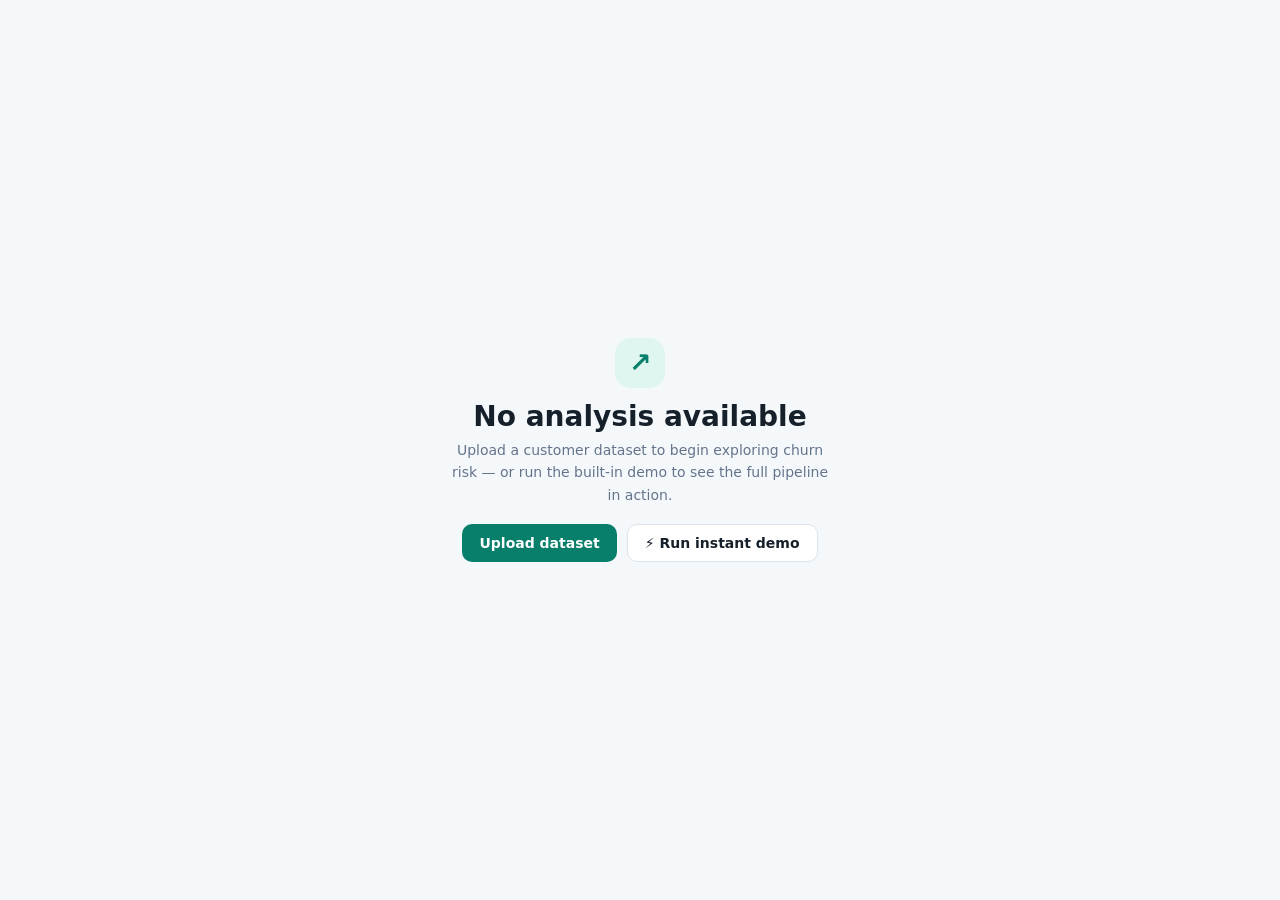
==== frontend/index.html @ 18567259 "ChurnIQ: e-commerce churn prediction & retention platform - FastAPI backend: upload -> auto-train XG" ====
<!DOCTYPE html>
<html lang="en">
<head>
<meta charset="UTF-8"><meta name="viewport" content="width=device-width,initial-scale=1.0">
<title>ChurnIQ — Overview</title>
<link rel="stylesheet" href="css/common.css"><link rel="stylesheet" href="css/dashboard.css">
</head>
<body><script src="js/api.js"></script><script src="js/common.js"></script><script src="js/dashboard.js"></script></body>
</html>
---- frontend/css/common.css ----
﻿:root{
  --bg:#f5f8fb;
  --surface:#ffffff;
  --surface2:#eef3f7;
  --border:#dbe4ec;
  --text:#16202b;
  --muted:#64748b;
  --accent:#087f6b;
  --accent-dark:#056453;
  --green:#168a57;
  --red:#c83b45;
  --amber:#b98900;
  --blue:#376ca8;
  --purple:#7257b5;
  --radius:18px;
  --radius-sm:12px;
  --shadow:0 2px 8px rgba(22,32,43,.06);
  --shadow-lg:0 12px 30px rgba(22,32,43,.12);
  --font:Inter,Segoe UI,system-ui,-apple-system,sans-serif;
  --mono:"IBM Plex Mono",Consolas,monospace;
}
*{box-sizing:border-box;margin:0;padding:0}
html,body{min-height:100%;font-family:var(--font);color:var(--text);background:var(--bg)}
body{font-size:14px}
button,input,select{font:inherit}
button{cursor:pointer}
a{text-decoration:none;color:inherit}
.app{min-height:100vh}
.topbar{
  height:70px;background:var(--surface);border-bottom:1px solid var(--border);
  display:flex;align-items:center;justify-content:space-between;padding:0 26px;
  position:sticky;top:0;z-index:100;box-shadow:0 1px 3px rgba(0,0,0,.03)
}
.logo{font-size:23px;font-weight:800;letter-spacing:-.7px}
.logo span{color:var(--accent)}
.topbar-right{display:flex;align-items:center;gap:12px}
.model-badge{
  display:flex;align-items:center;gap:8px;padding:9px 15px;border:1px solid var(--border);
  background:var(--surface2);border-radius:999px;color:var(--muted);font-size:13px
}
.status-dot{width:8px;height:8px;border-radius:50%;background:var(--green);box-shadow:0 0 0 4px rgba(22,138,87,.12)}
#auc-badge{font-family:var(--mono);font-weight:700;color:var(--green)}
.btn{
  border:0;border-radius:999px;padding:10px 17px;font-weight:700;transition:.18s ease;
  display:inline-flex;align-items:center;justify-content:center;gap:7px
}
.btn:hover{transform:translateY(-1px)}
.btn-primary{background:var(--accent);color:#fff}
.btn-primary:hover{background:var(--accent-dark)}
.btn:disabled{cursor:not-allowed;opacity:.66;transform:none}
.btn.is-loading{pointer-events:none;min-width:168px}
.btn-spinner{width:15px;height:15px;border:2px solid rgba(255,255,255,.42);border-top-color:#fff;border-radius:50%;animation:button-spin .7s linear infinite}
@keyframes button-spin{to{transform:rotate(360deg)}}
.btn-secondary{background:#fff;border:1px solid var(--border);color:var(--text)}
.btn-danger{background:rgba(200,59,69,.1);color:var(--red)}
.shell{display:flex;min-height:calc(100vh - 70px)}
.sidebar{
  width:82px;background:#172130;margin:16px 0 16px 16px;border-radius:24px;
  padding:18px 0;display:flex;flex-direction:column;align-items:center;
  box-shadow:var(--shadow-lg);position:sticky;top:86px;height:calc(100vh - 102px)
}
.nav-new,.nav-link{
  width:46px;height:46px;border-radius:14px;border:0;display:flex;align-items:center;justify-content:center;
  color:#fff;transition:.18s ease;margin-bottom:12px
}
.nav-new{background:rgba(255,255,255,.1);font-size:28px}
.nav-new:hover{background:rgba(255,255,255,.18)}
.nav-links{display:flex;flex-direction:column;gap:8px;flex:1}
.nav-link{background:transparent;color:rgba(255,255,255,.55);font-size:19px}
.nav-link:hover,.nav-link.active{background:var(--accent);color:#fff}
.nav-link svg,.nav-new svg{width:21px;height:21px}
.nav-bottom-dot{width:13px;height:13px;border-radius:50%;background:var(--green);box-shadow:0 0 0 5px rgba(255,255,255,.12)}
.main{flex:1;min-width:0;padding:18px 20px 34px}
.page-head{display:flex;align-items:flex-end;justify-content:space-between;gap:16px;margin:2px 0 20px}
.page-head h1{font-size:25px;letter-spacing:-.5px}
.page-head p{color:var(--muted);margin-top:5px;line-height:1.5}
.card{
  background:var(--surface);border:1px solid var(--border);border-radius:var(--radius);
  box-shadow:var(--shadow);padding:22px
}
.card-title{font-size:14px;font-weight:800;text-transform:uppercase;letter-spacing:.06em;color:#52657c;margin-bottom:16px}
.grid-2{display:grid;grid-template-columns:repeat(2,minmax(0,1fr));gap:16px}
.grid-3{display:grid;grid-template-columns:repeat(3,minmax(0,1fr));gap:16px}
.kpi-grid{display:grid;grid-template-columns:repeat(4,minmax(0,1fr));gap:16px;margin-bottom:18px}
.kpi-card{padding:20px;border:1px solid var(--border);border-radius:var(--radius);background:var(--surface);box-shadow:var(--shadow)}
.kpi-label{font-size:12px;color:var(--muted);font-weight:700;text-transform:uppercase;letter-spacing:.07em}
.kpi-value{font-family:var(--mono);font-size:32px;font-weight:800;margin-top:9px}
.kpi-sub{display:inline-block;margin-top:10px;background:var(--surface2);color:var(--muted);padding:5px 10px;border-radius:999px;font-size:11px;font-weight:700}
.kpi-danger{background:rgba(200,59,69,.045);border-color:rgba(200,59,69,.16)}
.kpi-danger .kpi-value{color:var(--red)}
.kpi-warn{background:rgba(185,137,0,.045);border-color:rgba(185,137,0,.16)}
.kpi-warn .kpi-value{color:var(--amber)}
.kpi-good .kpi-value{color:var(--green)}
.kpi-info .kpi-value{color:var(--accent)}
.banner{
  padding:14px 18px;border-radius:var(--radius-sm);border:1px solid rgba(22,138,87,.25);
  background:rgba(22,138,87,.07);margin-bottom:18px;display:flex;align-items:center;gap:10px
}
.banner strong{color:var(--green)}
.banner span{color:var(--muted)}
.table-wrap{overflow:auto;border:1px solid var(--border);border-radius:14px}
.data-table{width:100%;border-collapse:collapse;min-width:900px}
.data-table th{
  padding:12px 14px;text-align:left;font-size:11px;color:var(--muted);
  text-transform:uppercase;letter-spacing:.05em;background:#f8fafc;border-bottom:1px solid var(--border)
}
.data-table td{padding:12px 14px;border-bottom:1px solid #edf1f4;font-size:13px}
.data-table tr:hover td{background:#f8fbfd}
.risk-badge{display:inline-block;padding:4px 10px;border-radius:999px;font-size:11px;font-weight:800}
.risk-badge.High{background:rgba(200,59,69,.12);color:var(--red)}
.risk-badge.Medium{background:rgba(185,137,0,.13);color:var(--amber)}
.risk-badge.Low{background:rgba(22,138,87,.12);color:var(--green)}
.prob-bar{display:flex;align-items:center;gap:8px;min-width:120px}
.prob-mini{width:65px;height:7px;border-radius:99px;background:#e8edf2;overflow:hidden}
.prob-mini-fill{height:100%;border-radius:99px}
.search-row{display:flex;gap:10px;flex-wrap:wrap;margin-bottom:14px}
.search-box,.select-box{
  flex:1;min-width:220px;border:1px solid var(--border);background:#fff;border-radius:12px;
  padding:11px 13px;color:var(--text);outline:none
}
.search-box:focus,.select-box:focus{border-color:var(--accent)}
.filter-btn{
  padding:10px 14px;border:1px solid var(--border);border-radius:12px;background:#fff;color:var(--muted);font-weight:700
}
.filter-btn.active,.filter-btn:hover{background:var(--accent);border-color:var(--accent);color:#fff}
.pagination{display:flex;align-items:center;justify-content:center;gap:7px;flex-wrap:wrap;margin-top:16px}
.page-btn{padding:7px 11px;border:1px solid var(--border);border-radius:9px;background:#fff;color:var(--muted)}
.page-btn.active,.page-btn:hover{background:var(--accent);border-color:var(--accent);color:#fff}
.empty{padding:40px;text-align:center;color:var(--muted)}
.muted{color:var(--muted)}
.mono{font-family:var(--mono)}
.section-title{font-size:12px;font-weight:800;color:#52657c;text-transform:uppercase;letter-spacing:.07em;margin:18px 0 10px}
.modal-overlay{
  display:none;position:fixed;inset:0;background:rgba(13,23,35,.58);z-index:1000;
  align-items:center;justify-content:center;padding:20px
}
.modal-overlay.active{display:flex}
.modal{background:#fff;border-radius:20px;border:1px solid var(--border);max-width:700px;width:100%;max-height:88vh;overflow:auto;box-shadow:0 20px 50px rgba(0,0,0,.2)}
.modal-head{display:flex;justify-content:space-between;align-items:center;padding:18px 22px;border-bottom:1px solid var(--border);position:sticky;top:0;background:#fff;z-index:2}
.modal-head h3{font-size:17px}
.modal-close{border:0;background:transparent;font-size:26px;color:var(--muted)}
.modal-body{padding:22px}
.profile-grid{display:grid;grid-template-columns:repeat(2,minmax(0,1fr));gap:9px}
.profile-item{background:var(--surface2);padding:11px 13px;border-radius:11px}
.profile-item label{display:block;font-size:10px;text-transform:uppercase;color:var(--muted);font-weight:700;margin-bottom:4px}
.profile-item span{font-size:13px;font-weight:600;word-break:break-word}
.shap-row{display:flex;align-items:center;gap:10px;margin:9px 0}
.shap-label{width:180px;color:var(--muted);font-size:12px;white-space:nowrap;overflow:hidden;text-overflow:ellipsis}
.shap-bar-wrap{flex:1;background:#edf1f5;height:8px;border-radius:99px;overflow:hidden}
.shap-bar-fill{height:100%;border-radius:99px}
.shap-val{width:65px;text-align:right;font:12px var(--mono);color:var(--muted)}
.rec-card{display:flex;gap:10px;background:var(--surface2);border-radius:11px;padding:12px;margin-top:8px}
.rec-priority{padding:3px 8px;border-radius:6px;font-size:10px;font-weight:800;height:max-content}
.rec-priority.High{background:rgba(200,59,69,.13);color:var(--red)}
.rec-priority.Medium{background:rgba(185,137,0,.13);color:var(--amber)}
.rec-priority.Low{background:rgba(22,138,87,.13);color:var(--green)}
.platform-row{display:flex;flex-wrap:wrap;gap:10px;margin:12px 0}
.platform-item{flex:1 1 160px;display:flex;justify-content:space-between;align-items:center;gap:8px;background:var(--surface2);border-radius:11px;padding:11px 14px;font-size:13px}
.inner-actions{display:flex;gap:10px;flex-wrap:wrap;margin-top:14px}
.integration-results{display:grid;gap:12px;margin-top:16px}
/* Customers page: per-row View + strategy Apply controls */
.row-actions{text-align:right;white-space:nowrap}
.row-view{padding:5px 13px;font-size:12px;font-weight:650}
.apply-btn{
  border:1.5px solid var(--accent);background:#fff;color:var(--accent);
  font-weight:700;font-size:12px;border-radius:999px;padding:7px 14px;
  cursor:pointer;transition:.15s ease;flex:0 0 auto;align-self:center
}
.apply-btn:hover{background:var(--accent);color:#fff;transform:translateY(-1px)}
.apply-btn.applied{background:var(--green);border-color:var(--green);color:#fff}
.notify-row{display:flex;flex-direction:column;gap:6px;align-items:flex-end}
.btn-mini{padding:5px 9px;font-size:11.5px;border:1px solid var(--border);border-radius:8px;background:var(--surface2);color:var(--text);cursor:pointer;white-space:nowrap}
.btn-mini:hover{background:var(--accent);color:#fff;border-color:var(--accent)}
.btn-mini:disabled{opacity:.55;cursor:wait}
.outreach-list{display:flex;flex-direction:column;gap:8px;margin:10px 0}
.rec-driver{font-size:11px;color:var(--muted);margin-top:4px}
.applied-meta{font-size:11.5px;color:var(--muted);font-weight:600;margin-left:8px}
.applied-meta a{color:var(--accent);font-weight:700;text-decoration:none}
.applied-meta a:hover{text-decoration:underline}
.integration-customer{border:1px solid var(--border);border-radius:14px;padding:16px;background:#fbfcfd}
.integration-head{display:flex;justify-content:space-between;align-items:center;gap:12px}
.integration-customer>.muted{margin-top:6px}
.field-label{display:block;font-size:11px;font-weight:800;text-transform:uppercase;color:var(--muted);margin-bottom:6px}
.product-list{display:grid;gap:8px}
.product{display:flex;justify-content:space-between;gap:12px;text-align:left;padding:12px;border:1px solid var(--border);border-radius:10px;background:#fff;color:var(--text)}
.product:hover{border-color:var(--accent);background:#f5fbf9}
.product span{font-family:var(--mono);color:var(--accent);font-weight:700}
.cart-line{display:flex;justify-content:space-between;padding:8px 0;border-bottom:1px solid var(--border);font-size:13px}
.advanced-payload{margin-top:16px}
.advanced-payload summary{cursor:pointer;font-weight:700;color:var(--muted)}
.training-overlay{
  display:none;position:fixed;inset:0;background:rgba(13,23,35,.65);z-index:2000;align-items:center;justify-content:center
}
.training-overlay.active{display:flex}
.train-card{background:#fff;border-radius:20px;padding:34px;max-width:480px;width:92%;text-align:center;box-shadow:0 20px 50px rgba(0,0,0,.2)}
.train-card .brain{font-size:42px;margin-bottom:10px}
.train-card h2{font-size:21px}
.train-card p{color:var(--muted);line-height:1.6;margin:8px 0 22px}
.train-step{font:12px var(--mono);color:var(--accent);margin-bottom:10px}
.progress-track{height:10px;background:#e9eef2;border-radius:99px;overflow:hidden}
.progress-fill{height:100%;width:0;background:linear-gradient(90deg,var(--accent),#35aa8e);transition:width .35s}
.progress-pct{font:12px var(--mono);color:var(--muted);margin-top:7px}
.toast{
  position:fixed;right:22px;bottom:22px;background:#172130;color:#fff;padding:12px 16px;
  border-radius:12px;box-shadow:var(--shadow-lg);display:none;z-index:3000
}
.toast.show{display:block}
/* Product shell and reusable design tokens. Keeps the existing ChurnIQ palette. */
:root{--primary:var(--accent);--primary-dark:#066c5a;--background:var(--bg);--surface-secondary:var(--surface2);--text-muted:var(--muted);--success:var(--green);--warning:var(--amber);--danger:var(--red);--info:var(--blue)}
.shell{display:flex;gap:0;min-height:calc(100vh - 74px)}
.sidebar{width:244px;height:calc(100vh - 102px);position:sticky;top:88px;margin:14px 0 14px 14px;padding:14px 12px;border-radius:20px;align-items:stretch;gap:4px;background:#172036;box-shadow:0 12px 32px rgba(17,31,52,.14)}
.sidebar-brand{height:42px;display:flex;align-items:center;gap:9px;padding:0 7px;margin-bottom:8px;color:#fff;font-size:19px;letter-spacing:-.7px}.sidebar-brand strong span{color:#19b89b}.sidebar-mark{width:27px;height:27px;border-radius:9px;display:grid;place-items:center;background:var(--accent);font-size:12px;font-weight:900}
.nav-new{width:100%;height:43px;display:flex;align-items:center;gap:10px;justify-content:flex-start;padding:0 12px;margin:3px 0 14px;background:#26324d;color:#fff;border:1px solid transparent;border-radius:12px;font-weight:750}.nav-new b{font-size:21px;font-weight:400;line-height:1}.nav-new:hover{background:var(--accent)}
.nav-caption{padding:7px 10px 5px;font-size:10px;letter-spacing:.1em;text-transform:uppercase;color:#8791a8;font-weight:800}.nav-links{display:grid;gap:3px;margin-bottom:10px}.nav-link{height:42px;width:100%;border-radius:10px;padding:0 10px;display:flex;align-items:center;gap:12px;color:#aeb6c8;text-decoration:none;font-size:13px;font-weight:650}.nav-link svg{width:19px;height:19px;min-width:19px;fill:none;stroke:currentColor;stroke-width:1.8}.nav-link:hover{background:#26324d;color:#fff}.nav-link.active{background:var(--accent);color:#fff;box-shadow:none}.sidebar-footer{margin-top:auto;display:flex;align-items:center;gap:8px;padding:10px;color:#aeb6c8;font-size:11px}.sidebar-footer i{width:8px;height:8px;border-radius:50%;background:var(--success);box-shadow:0 0 0 4px rgba(22,138,87,.16)}
.main{flex:1;min-width:0;padding:28px 34px 42px}.topbar{height:74px;padding:0 34px;border-bottom:1px solid var(--border);background:rgba(255,255,255,.94);backdrop-filter:blur(12px)}.topbar-right{gap:10px}.source-badge,.model-badge{height:36px;border:1px solid var(--border);border-radius:11px;background:var(--surface-secondary);display:flex;align-items:center;gap:7px;padding:0 11px;font-size:12px;color:var(--text-muted)}.source-badge i{width:8px;height:8px;border-radius:50%;background:var(--success);box-shadow:0 0 0 4px rgba(22,138,87,.12)}.model-badge #model-name-badge{max-width:180px;overflow:hidden;text-overflow:ellipsis;white-space:nowrap}.model-badge #auc-badge{font-family:var(--mono);font-size:11px;font-weight:800;color:var(--primary)}
.card{border:1px solid var(--border);box-shadow:0 5px 18px rgba(16,38,67,.045);border-radius:16px}.btn{min-height:38px;border-radius:10px;font-weight:750;transition:transform .18s,box-shadow .18s,background .18s}.btn:hover{transform:translateY(-1px);box-shadow:0 6px 15px rgba(17,37,60,.12)}.btn-primary{background:var(--primary)}.btn-primary:hover{background:var(--primary-dark)}.btn-secondary{background:#fff}.btn-danger{background:var(--danger);color:#fff;border-color:var(--danger)}.badge{font-size:11px;font-weight:800;letter-spacing:.02em}.standalone-state{min-height:100vh;display:grid;place-content:center;text-align:center;padding:30px;background:var(--background)}.standalone-state h1{margin:12px 0 6px}.standalone-state p{max-width:380px;color:var(--text-muted);line-height:1.6;margin:0 0 18px}.state-icon{width:50px;height:50px;border-radius:16px;display:grid;place-items:center;margin:auto;background:#dff5ef;color:var(--primary);font-size:27px;font-weight:800}.state-icon.error{background:#fde8ea;color:var(--danger)}
.toast[data-tone="error"]{background:var(--danger)}.toast[data-tone="warning"]{background:#9a6d00}.toast{font-weight:650}
.page-loading{min-height:100vh;display:grid;place-items:center;background:var(--bg);color:var(--muted);font-weight:650}.page-loading span{display:flex;align-items:center;gap:10px}.page-loading i{display:block;width:17px;height:17px;border:2px solid #c9d9d6;border-top-color:var(--accent);border-radius:50%;animation:button-spin .7s linear infinite}
.action-overview{display:grid;grid-template-columns:repeat(3,1fr);margin-bottom:16px;overflow:hidden}.action-overview>div{padding:18px 20px;display:grid;gap:5px;border-right:1px solid var(--border)}.action-overview>div:last-child{border:0}.action-overview span,.action-overview small{font-size:12px;color:var(--muted)}.action-overview strong{font-size:24px;letter-spacing:-.04em}.action-label{font-size:10px;color:var(--accent);font-weight:800;letter-spacing:.08em;text-transform:uppercase}.action-link{margin-top:13px;background:transparent;border:0;padding:0;color:var(--accent);font-size:12px;font-weight:800;cursor:pointer}.action-link:hover{text-decoration:underline}
@media(max-width:1050px){
  .kpi-grid{grid-template-columns:repeat(2,minmax(0,1fr))}
  .grid-3{grid-template-columns:1fr 1fr}
}
@media(max-width:760px){
  .topbar{padding:0 14px;height:62px}
  .topbar-right .model-badge{display:none}
  .shell{min-height:calc(100vh - 62px)}
  .sidebar{width:58px;margin:8px 0 8px 8px;border-radius:18px;top:70px;height:calc(100vh - 78px)}
  .nav-new,.nav-link{width:38px;height:38px;border-radius:11px}
  .main{padding:14px 10px 25px}
  .page-head{align-items:flex-start;flex-direction:column}
  .kpi-grid,.grid-2,.grid-3{grid-template-columns:1fr}
  .profile-grid{grid-template-columns:1fr}
  .shap-label{width:120px}
}
@media(max-width:1050px){.sidebar{width:72px;padding:12px 10px}.sidebar-brand{justify-content:center;padding:0}.sidebar-brand strong,.nav-new span,.nav-caption,.nav-link span,.sidebar-footer span{display:none}.nav-new{justify-content:center;padding:0;margin-bottom:10px}.nav-link{justify-content:center;padding:0}.sidebar-footer{justify-content:center;padding:10px 0}.main{padding:24px 22px}}
@media(max-width:760px){.topbar{padding:0 14px}.topbar-right .source-badge,.topbar-right .model-badge{display:none}.topbar-right .btn{font-size:12px;padding:0 10px}.sidebar{width:58px;margin:8px 0 8px 8px;height:calc(100vh - 78px);top:70px;border-radius:18px;padding:9px}.sidebar-brand{height:36px}.sidebar-mark{width:25px;height:25px}.nav-new,.nav-link{width:40px;height:40px;border-radius:11px}.main{padding:18px 12px 28px}}
/* Compact navigation avoids layout shifts and keeps all existing pages usable. */
.sidebar{width:82px;margin:16px 0 16px 16px;padding:18px 0;align-items:center;top:90px;height:calc(100vh - 106px);border-radius:24px;gap:0}.sidebar-brand,.nav-caption,.sidebar-footer{display:none}.nav-new,.nav-link{width:46px;height:46px;border-radius:14px;justify-content:center;padding:0;margin:0}.nav-new{margin-bottom:14px;background:rgba(255,255,255,.1)}.nav-new:hover{background:rgba(255,255,255,.18)}.nav-new span,.nav-link span{display:none}.nav-links{display:flex;flex-direction:column;gap:8px;flex:1;margin:0}.nav-link{color:rgba(255,255,255,.55)}.nav-link:hover,.nav-link.active{background:var(--accent);color:#fff}.nav-bottom-dot{display:block;width:13px;height:13px;margin-bottom:2px;border-radius:50%;background:var(--green);box-shadow:0 0 0 5px rgba(255,255,255,.12)}
@media(max-width:1050px){.sidebar{width:70px;padding:14px 0}.main{padding:24px 22px}}@media(max-width:760px){.sidebar{width:58px;margin:8px 0 8px 8px;padding:9px;top:70px;height:calc(100vh - 78px);border-radius:18px}.nav-new,.nav-link{width:40px;height:40px;border-radius:11px}.main{padding:18px 12px 28px}}
/* ── UI polish: labeled nav, skeletons, training stepper, a11y ───────────── */

/* Labeled navigation on wide screens (icons + text). Below 1200px the rail
   collapses back to icons, but labels stay in the DOM using the visually
   hidden pattern so screen readers still announce them. */
@media(min-width:1201px){
  .sidebar{width:216px;padding:20px 14px;align-items:stretch;margin:16px 0 16px 16px}
  .nav-new,.nav-link{width:100%;height:46px;justify-content:flex-start;gap:12px;padding:0 15px;margin-bottom:0}
  .nav-new span,.nav-link span{display:inline;font-size:13.5px;font-weight:650;letter-spacing:.1px;white-space:nowrap}
  .nav-links{gap:6px}
}
@media(max-width:1200px){
  .nav-new span,.nav-link span{
    position:absolute;width:1px;height:1px;padding:0;margin:-1px;
    overflow:hidden;clip:rect(0,0,0,0);white-space:nowrap;border:0
  }
}

/* Skeleton loaders */
.skeleton{position:relative;overflow:hidden;background:var(--surface2);border-radius:10px}
.skeleton::after{
  content:"";position:absolute;inset:0;transform:translateX(-100%);
  background:linear-gradient(90deg,transparent,rgba(255,255,255,.72),transparent);
  animation:skeleton-sweep 1.25s ease-in-out infinite
}
@keyframes skeleton-sweep{to{transform:translateX(100%)}}
.skeleton-kpi{min-height:104px;height:104px;border-radius:18px}
.skeleton-box{min-height:96px;border-radius:18px}
.skeleton-chip{display:inline-block;width:120px;height:36px;border-radius:999px}

/* Training stepper */
.train-steps{list-style:none;display:grid;gap:9px;text-align:left;margin:20px auto 14px;max-width:340px;padding:0}
.train-steps li{display:flex;align-items:center;gap:11px;font-size:13px;color:var(--muted)}
.train-steps li .dot{
  width:21px;height:21px;border-radius:50%;border:2px solid var(--border);flex:0 0 auto;
  display:grid;place-items:center;font-size:11px;font-weight:800;background:#fff;color:var(--muted)
}
.train-steps li.done{color:var(--text)}
.train-steps li.done .dot{background:var(--green);border-color:var(--green);color:#fff}
.train-steps li.active{color:var(--text);font-weight:700}
.train-steps li.active .dot{border-color:var(--accent);color:var(--accent);box-shadow:0 0 0 4px rgba(8,127,107,.12)}
.train-meta{
  display:flex;justify-content:space-between;max-width:340px;margin:12px auto 0;
  font-size:12px;color:var(--muted);font-family:var(--mono)
}

/* Accessibility: visible keyboard focus + respect reduced motion */
:focus-visible{outline:2px solid var(--accent);outline-offset:2px;border-radius:8px}
@media(prefers-reduced-motion:reduce){
  .skeleton::after{animation:none}
  *{animation-duration:.001s!important;transition-duration:.001s!important}
}

/* ── Retention Strategies page ───────────────────────────────────────────── */
.strategy-toolbar{display:flex;gap:8px;align-items:center;flex-wrap:wrap;margin-bottom:14px}
.strategy-toolbar .filter-btn{background:#fff;border:1px solid var(--border);border-radius:999px;padding:7px 14px;font-size:12.5px;font-weight:650;color:var(--muted);cursor:pointer;transition:.15s}
.strategy-toolbar .filter-btn:hover{border-color:var(--accent);color:var(--accent)}
.strategy-toolbar .filter-btn.active{background:var(--accent);border-color:var(--accent);color:#fff}
.sort-select{border:1px solid var(--border);border-radius:999px;padding:7px 13px;font-size:12.5px;background:#fff;cursor:pointer}
.strat-grid{display:flex;flex-direction:column;gap:14px}
.strat-card{padding:18px 20px;border-left:4px solid var(--accent);cursor:pointer;transition:.18s ease}
.strat-card:hover{box-shadow:var(--shadow-lg);transform:translateY(-1px)}
.strat-card.prio-High{border-left-color:var(--red)}
.strat-card.prio-Medium{border-left-color:var(--amber)}
.strat-card.prio-Low{border-left-color:var(--blue)}
.strat-head{display:flex;align-items:center;gap:12px;margin-bottom:9px}
.strat-icon{width:42px;height:42px;border-radius:12px;background:var(--surface2);display:grid;place-items:center;font-size:20px;flex:0 0 auto}
.prio-badge{font-size:10px;font-weight:800;letter-spacing:.09em;text-transform:uppercase}
.prio-badge.High{color:var(--red)}.prio-badge.Medium{color:var(--amber)}.prio-badge.Low{color:var(--blue)}
.strat-head h3{font-size:16px;margin-top:3px;letter-spacing:-.2px}
.strat-desc{color:var(--muted);font-size:13px;line-height:1.65;margin-bottom:13px}
.strat-stats{display:flex;gap:30px;flex-wrap:wrap;padding-top:11px;border-top:1px dashed var(--border)}
.strat-stats strong{display:block;font-size:19px;letter-spacing:-.02em}
.strat-stats span{font-size:11.5px;color:var(--muted)}
.applied-chip{font-size:11px;font-weight:800;color:#fff;background:var(--green);border-radius:999px;padding:5px 11px;flex:0 0 auto}
.est-note{font-size:11.5px;color:var(--muted);margin-top:10px;line-height:1.5}
---- frontend/css/dashboard.css ----
.chart-grid{display:grid;grid-template-columns:repeat(3,minmax(0,1fr));gap:16px;margin-bottom:16px}
.chart-card{min-height:210px}
.donut-wrap{display:flex;align-items:center;gap:20px;min-height:145px}
.donut-svg{flex:0 0 auto}
.donut-legend{display:flex;flex-direction:column;gap:9px;min-width:150px}
.legend-item{display:flex;align-items:center;gap:8px;font-size:12px;cursor:pointer}
.legend-item:hover{opacity:.75}
.legend-dot{width:10px;height:10px;border-radius:50%;flex:0 0 auto}
.legend-label{color:var(--muted)}
.legend-value{margin-left:auto;font:700 12px var(--mono)}
.histogram{display:block;padding:4px 0 0}
.hist-svg{width:100%;height:auto;display:block}
.hist-col{cursor:pointer;transition:opacity .15s}
.hist-col:hover{opacity:1}
.hist-summary{display:flex;gap:10px;flex-wrap:wrap;margin-top:10px}
.hist-pill{display:inline-flex;align-items:center;gap:7px;font-size:12px;font-weight:650;background:var(--surface2);border-radius:999px;padding:6px 12px}
.hist-pill i{width:9px;height:9px;border-radius:50%;display:inline-block;flex:0 0 auto}
.hist-pill.stay i{background:#168a57}
.hist-pill.churn i{background:#c83b45}
.hist-hint{margin-top:9px;font-size:11.5px;color:var(--muted);line-height:1.5}
.card-note{display:block;font-size:11.5px;color:var(--muted);font-weight:500;margin-top:3px;letter-spacing:0;text-transform:none}
.bar-list{display:flex;flex-direction:column;gap:12px}
.bar-item{cursor:pointer}
.bar-label{display:flex;justify-content:space-between;gap:12px;margin-bottom:5px;font-size:12px}
.bar-label span:first-child{color:var(--muted);overflow:hidden;text-overflow:ellipsis;white-space:nowrap}
.bar-label span:last-child{font:700 12px var(--mono)}
.bar-track{height:9px;background:#eaf0f4;border-radius:99px;overflow:hidden}
.bar-fill{height:100%;background:var(--accent);border-radius:99px;transition:width .45s}
.bar-fill.up{background:linear-gradient(90deg,#e08a90,#c83b45)}
.bar-fill.down{background:linear-gradient(90deg,#7cc3a1,#168a57)}
.dir{font-weight:800;font-size:10.5px;white-space:nowrap}
.dir.up{color:var(--red)}
.dir.down{color:var(--green)}
.dir.flat{color:var(--muted)}
.driver-impact{font:700 12px var(--mono);color:var(--accent)}
.driver-legend{margin-top:4px;font-size:11.5px;color:var(--muted)}
.wide-card{grid-column:1/-1}
.dataset-meta{display:grid;grid-template-columns:repeat(5,minmax(0,1fr));gap:16px;margin-bottom:16px}
.dataset-meta>div{display:flex;flex-direction:column;gap:5px;min-width:0}
.dataset-meta strong{overflow:hidden;text-overflow:ellipsis;white-space:nowrap}
.eyebrow{display:block;color:var(--accent);font-size:11px;font-weight:800;letter-spacing:.09em;text-transform:uppercase;margin-bottom:7px}.data-source-card{display:grid;grid-template-columns:1fr auto auto;align-items:center;gap:40px;padding:18px 20px;margin-bottom:16px;background:linear-gradient(105deg,#fff,#f1faf7)}.data-source-card h3{font-size:15px;margin:0 0 5px}.data-source-card p{margin:0;color:var(--muted);font-size:12px}.data-source-card>div:not(:first-child){display:grid;gap:4px;font-size:12px}.data-source-card strong{font-size:13px}.high-risk-card{padding:0;overflow:hidden;margin-bottom:16px}.high-risk-card .card-title{padding:18px 20px;margin:0;border-bottom:1px solid var(--border);display:flex;align-items:center;justify-content:space-between}.text-action{background:transparent;border:0;color:var(--accent);font:700 12px var(--font);cursor:pointer}.text-action:hover{text-decoration:underline}.table-wrap{overflow:auto}.insight-table{width:100%;border-collapse:collapse;min-width:500px}.insight-table th{text-align:left;color:var(--muted);font-size:11px;text-transform:uppercase;letter-spacing:.06em;padding:11px 20px;background:#fafcfd}.insight-table td{padding:13px 20px;border-top:1px solid var(--border);font-size:13px}.insight-table tr:hover td{background:#fbfefd}
@media(max-width:1050px){.chart-grid{grid-template-columns:1fr 1fr}}
@media(max-width:760px){.chart-grid{grid-template-columns:1fr}.dataset-meta{grid-template-columns:1fr 1fr}.data-source-card{grid-template-columns:1fr;gap:14px}}
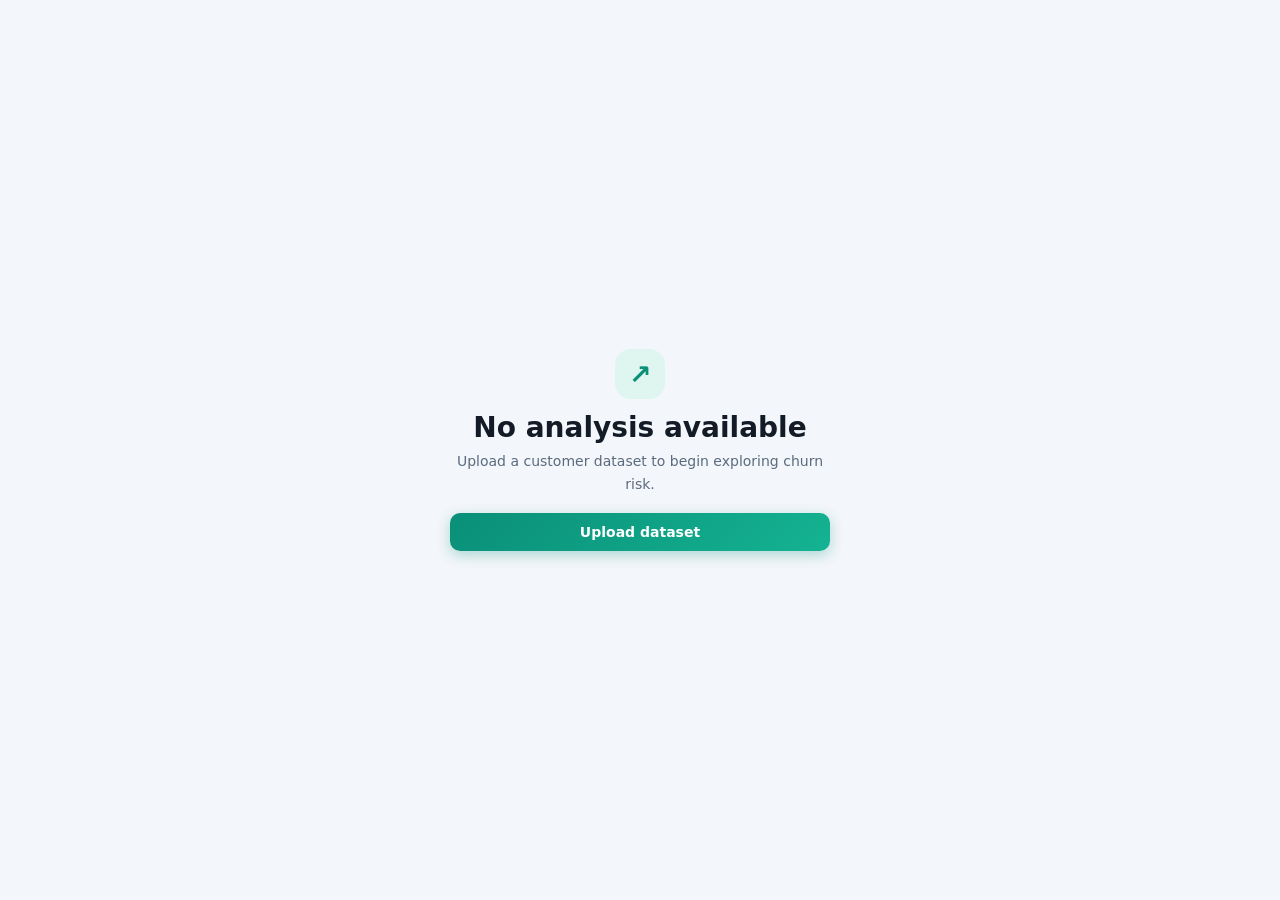
==== commit 875384ed: "Prepare ChurnIQ for Render and Netlify deployment Co-authored-by: Copilot <223556219+Copilot@users.n" ====
--- a/frontend/index.html
+++ b/frontend/index.html
@@ -5,5 +5,5 @@
 <title>ChurnIQ — Overview</title>
 <link rel="stylesheet" href="css/common.css"><link rel="stylesheet" href="css/dashboard.css">
 </head>
-<body><script src="js/api.js"></script><script src="js/common.js"></script><script src="js/dashboard.js"></script></body>
+<body><script src="config.js"></script><script src="js/api.js"></script><script src="js/common.js"></script><script src="js/dashboard.js"></script></body>
 </html>
--- a/frontend/css/common.css
+++ b/frontend/css/common.css
@@ -313,4 +313,150 @@
 .strat-stats strong{display:block;font-size:19px;letter-spacing:-.02em}
 .strat-stats span{font-size:11.5px;color:var(--muted)}
 .applied-chip{font-size:11px;font-weight:800;color:#fff;background:var(--green);border-radius:999px;padding:5px 11px;flex:0 0 auto}
-.est-note{font-size:11.5px;color:var(--muted);margin-top:10px;line-height:1.5}
+/* ============================================================
+   UI POLISH v2 — modern depth, glass surfaces, micro-interactions
+   (override layer appended last so it wins safely)
+   ============================================================ */
+:root{
+  --bg:#f3f6fa;
+  --border:#dee7f0;
+  --text:#121b26;
+  --muted:#5b6b7e;
+  --accent:#0a8f78;
+  --accent-dark:#07705c;
+  --accent-soft:rgba(10,143,120,.09);
+  --ring:rgba(10,143,120,.30);
+  --green:#15875a;
+  --red:#c53b47;
+  --amber:#ad8000;
+  --radius:20px;
+  --shadow:0 1px 2px rgba(15,23,42,.05),0 5px 16px rgba(15,23,42,.06);
+  --shadow-lg:0 14px 36px rgba(15,23,42,.14);
+  --shadow-glow:0 6px 18px rgba(10,143,120,.28);
+  --grad-accent:linear-gradient(135deg,#0a8f78 0%,#14b392 100%);
+}
+
+/* Ambient page canvas */
+html{scroll-behavior:smooth}
+body{
+  -webkit-font-smoothing:antialiased;text-rendering:optimizeLegibility;
+  background:
+    radial-gradient(1100px 520px at 88% -12%, rgba(10,143,120,.075), transparent 62%),
+    radial-gradient(950px 460px at -12% 112%, rgba(55,108,168,.065), transparent 58%),
+    var(--bg);
+  background-attachment:fixed;
+}
+::selection{background:rgba(10,143,120,.18)}
+
+/* Styled scrollbars */
+*{scrollbar-width:thin;scrollbar-color:#b9c6d4 transparent}
+*::-webkit-scrollbar{width:9px;height:9px}
+*::-webkit-scrollbar-thumb{background:#c3cfdb;border-radius:99px;border:2px solid transparent;background-clip:content-box}
+*::-webkit-scrollbar-thumb:hover{background:#a5b4c4;background-clip:content-box}
+*::-webkit-scrollbar-track{background:transparent}
+
+/* Glass topbar */
+.topbar{
+  background:rgba(255,255,255,.86);
+  backdrop-filter:blur(12px) saturate(1.5);
+  -webkit-backdrop-filter:blur(12px) saturate(1.5);
+  border-bottom:1px solid rgba(222,231,240,.9)
+}
+.logo{font-weight:850;letter-spacing:-.8px}
+.logo span{background:var(--grad-accent);-webkit-background-clip:text;background-clip:text;color:transparent}
+
+/* Sidebar: deep gradient + glowing active pill */
+.sidebar{background:linear-gradient(185deg,#182a3d 0%,#0e1a2a 100%)}
+.nav-link,.nav-new{position:relative;transition:.22s cubic-bezier(.4,0,.2,1)}
+.nav-link:hover{background:rgba(255,255,255,.09);color:#fff;transform:translateY(-1px)}
+.nav-link.active{background:var(--grad-accent);color:#fff;box-shadow:0 4px 14px rgba(10,143,120,.45)}
+.nav-link.active::before{
+  content:"";position:absolute;left:-11px;top:50%;transform:translateY(-50%);
+  width:3.5px;height:22px;border-radius:99px;background:#2fd6b5;
+  box-shadow:0 0 10px rgba(47,214,181,.8)
+}
+
+/* Page entrance */
+@keyframes page-in{from{opacity:0;transform:translateY(8px)}to{opacity:1;transform:none}}
+.main{animation:page-in .32s ease both}
+
+/* Cards: softer edge + selective hover lift */
+.card{border-color:rgba(222,231,240,.85);transition:box-shadow .22s ease,transform .22s ease,border-color .22s ease}
+.card-title{color:#4e6178;letter-spacing:.08em}
+.kpi-card:hover,.chart-card:hover{transform:translateY(-3px);box-shadow:var(--shadow-lg);border-color:rgba(10,143,120,.28)}
+
+/* KPI cards: gradient hairline */
+.kpi-card{position:relative;overflow:hidden}
+.kpi-card::before{
+  content:"";position:absolute;top:0;left:0;right:0;height:3px;
+  background:var(--grad-accent);opacity:.9
+}
+.kpi-danger::before{background:linear-gradient(90deg,var(--red),#e08a90)}
+.kpi-warn::before{background:linear-gradient(90deg,var(--amber),#e0be62)}
+.kpi-good::before{background:linear-gradient(90deg,var(--green),#5cb98d)}
+.kpi-value{letter-spacing:-.03em;font-size:33px}
+
+/* Buttons: gradient primary, tactile press */
+.btn{transition:all .18s cubic-bezier(.4,0,.2,1)}
+.btn-primary{background:var(--grad-accent);box-shadow:0 4px 14px rgba(10,143,120,.30)}
+.btn-primary:hover{box-shadow:var(--shadow-glow);transform:translateY(-2px);filter:brightness(1.05)}
+.btn-primary:active,.apply-btn:active{transform:translateY(0) scale(.98)}
+.btn-secondary:hover{border-color:var(--accent);color:var(--accent);transform:translateY(-1px);box-shadow:0 4px 12px rgba(15,23,42,.08)}
+.btn-danger:hover{background:var(--red);color:#fff;transform:translateY(-1px)}
+.filter-btn,.page-btn,.apply-btn,.btn-mini,.sort-select,.row-view{transition:all .16s ease}
+.filter-btn:not(.active):hover,.page-btn:not(.active):hover{transform:translateY(-1px);box-shadow:0 3px 9px rgba(15,23,42,.09)}
+
+/* Inputs: focus glow */
+.search-box:focus,.select-box:focus{border-color:var(--accent);box-shadow:0 0 0 4px var(--ring)}
+
+/* Tables: sticky headers + zebra rows */
+.data-table th,.insight-table th{position:sticky;top:0;z-index:2}
+.data-table th{background:#f6f9fc;box-shadow:inset 0 -1px 0 var(--border)}
+.data-table tbody tr:nth-child(even) td{background:rgba(246,250,253,.6)}
+.data-table tr:hover td{background:var(--accent-soft)!important}
+.clickable-row{cursor:pointer}
+
+/* Badges: crisp inner ring */
+.risk-badge{box-shadow:inset 0 0 0 1px rgba(15,23,42,.06)}
+
+/* Modals & overlay: blur + pop-in */
+.modal-overlay{backdrop-filter:blur(7px) saturate(1.2);-webkit-backdrop-filter:blur(7px) saturate(1.2)}
+.modal{animation:modal-pop .26s cubic-bezier(.34,1.4,.64,1) both}
+@keyframes modal-pop{from{opacity:0;transform:scale(.94) translateY(12px)}to{opacity:1;transform:none}}
+.training-overlay{backdrop-filter:blur(8px);-webkit-backdrop-filter:blur(8px)}
+.train-card{animation:modal-pop .3s cubic-bezier(.34,1.4,.64,1) both;border-radius:24px}
+
+/* Progress bars: shimmering fill */
+.progress-fill{position:relative;overflow:hidden;background:var(--grad-accent)}
+.progress-fill::after{
+  content:"";position:absolute;inset:0;
+  background:linear-gradient(90deg,transparent,rgba(255,255,255,.45),transparent);
+  animation:skeleton-sweep 1.3s ease-in-out infinite
+}
+.bar-fill{background:var(--grad-accent)}
+.prob-mini{box-shadow:inset 0 0 0 1px rgba(15,23,42,.05)}
+
+/* Empty states: dashed invitation */
+.card.empty,.empty.card{border-style:dashed;border-width:1.5px;background:rgba(255,255,255,.6)}
+.empty{font-size:13.5px;line-height:1.6}
+
+/* Banners: accent left edge */
+.banner{border-left-width:4px}
+
+/* Strategy cards: tinted icon tiles */
+.strat-icon{background:var(--accent-soft)}
+.strat-card.prio-High .strat-icon{background:rgba(197,59,71,.09)}
+.strat-card.prio-Medium .strat-icon{background:rgba(173,128,0,.10)}
+
+/* Training stepper: pulsing active dot */
+.train-steps li.active .dot{background:var(--accent-soft);animation:pulse-dot 1.4s ease-in-out infinite}
+@keyframes pulse-dot{0%,100%{box-shadow:0 0 0 3px rgba(10,143,120,.14)}50%{box-shadow:0 0 0 7px rgba(10,143,120,.06)}}
+
+/* Focus ring everywhere (replaces outline version) */
+:focus-visible{outline:none;box-shadow:0 0 0 3px var(--ring);border-radius:10px}
+
+/* Small screens */
+@media(max-width:760px){
+  .main{padding:14px 12px 28px}
+  .kpi-grid{grid-template-columns:1fr 1fr}
+}
